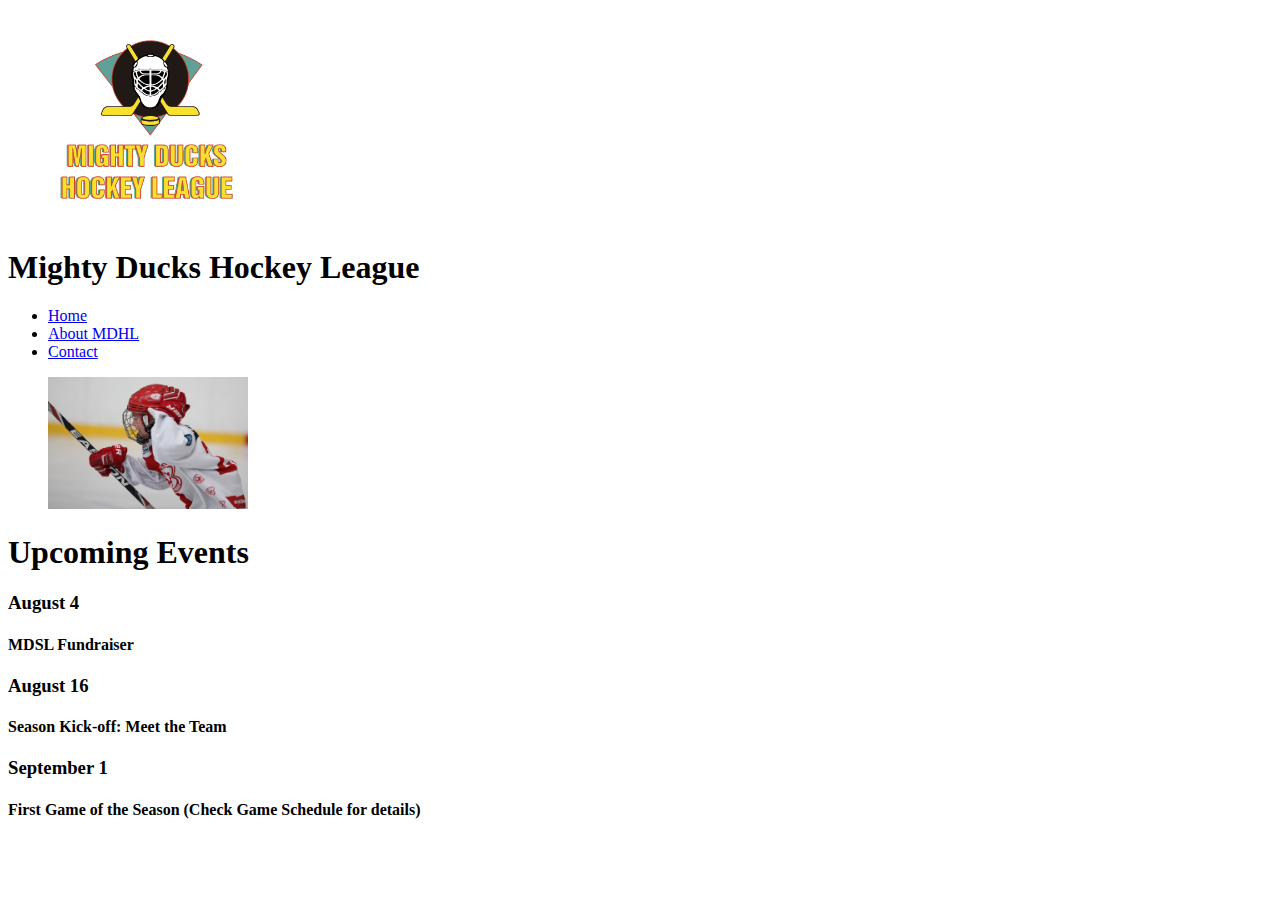
==== index.html @ 6d3dfce3 "Mighty Ducks Hockey League" ====
<!DOCTYPE html>
<html lang="en">
<head>
    <meta charset="UTF-8">
    <meta http-equiv="X-UA-Compatible" content="IE=edge">
    <meta name="viewport" content="width=device-width, initial-scale=1.0">
    <title>Mighty Ducks Hockey League</title>
</head>
<body>
    <header>
        <figure>
            <img width="200" src="./img/Logo_Mighty_ducks-01.png" alt="logo mighty ducks">
        </figure>
        <h1>Mighty Ducks Hockey League</h1>
    </header>
    <nav>
        <ul>
            <li><a href="index.html">Home</a></li>
            <li><a href="about_mdhl.html">About MDHL</a></li>
            <li><a href="contact.html">Contact</a></li>
        </ul>
    </nav>
    <section>
        <figure>
            <img width="200" src="./img/hockey_1.jpg" alt="Jugador">
        </figure>
        <article>
            <h1>Upcoming Events</h1>
            <h3>August 4</h3>
            <h4>MDSL Fundraiser</h4>
            <h3>August 16</h3>
            <h4>Season Kick-off: Meet the Team</h4>
            <h3>September 1</h3>
            <h4>First Game of the Season (Check Game Schedule for details)</h4>
        </article>
    </section>
    <footer></footer>
</body>
</html>
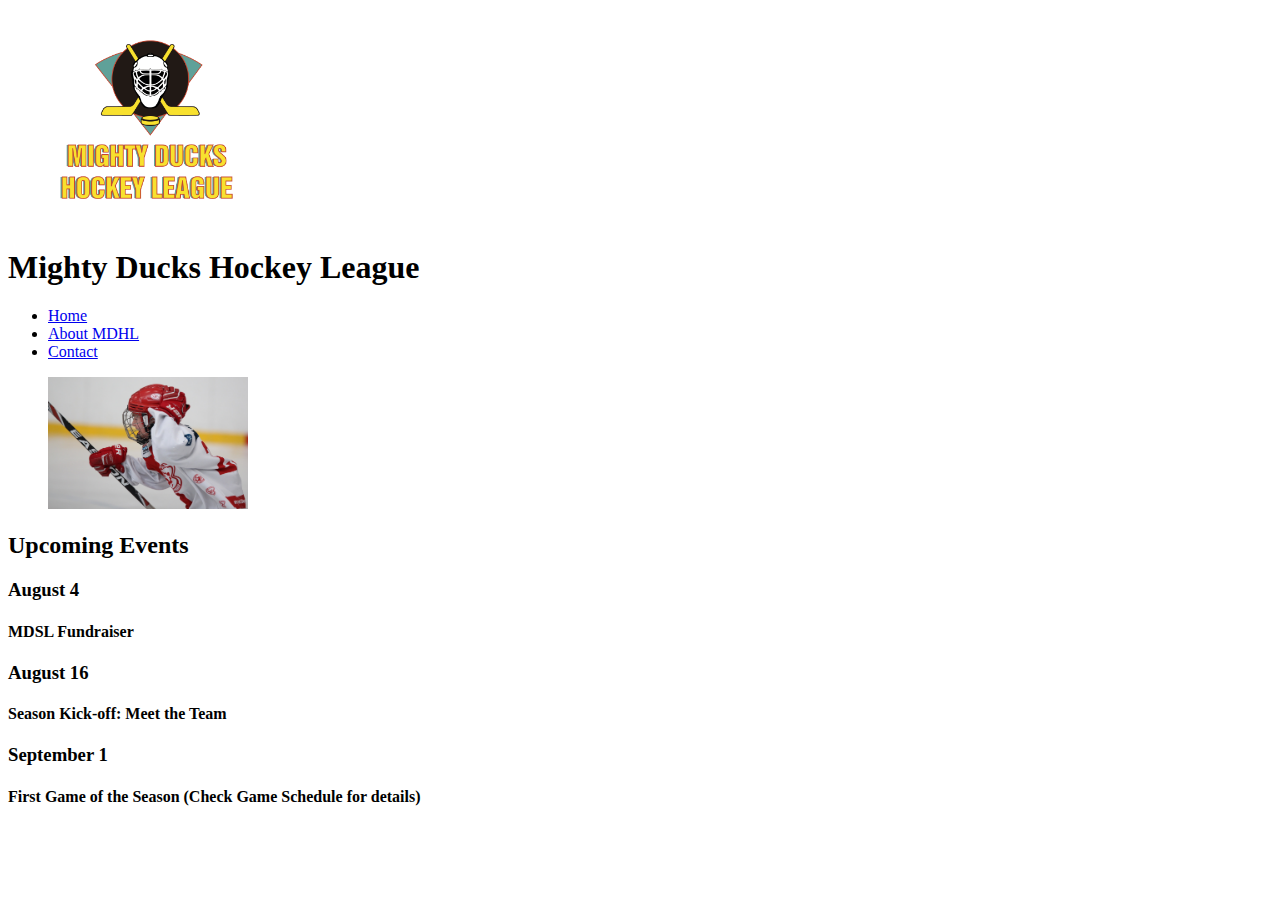
==== commit 5a40ed49: "correcion" ====
--- a/index.html
+++ b/index.html
@@ -20,12 +20,12 @@
             <li><a href="contact.html">Contact</a></li>
         </ul>
     </nav>
-    <section>
+    <div>
         <figure>
             <img width="200" src="./img/hockey_1.jpg" alt="Jugador">
         </figure>
         <article>
-            <h1>Upcoming Events</h1>
+            <h2>Upcoming Events</h2>
             <h3>August 4</h3>
             <h4>MDSL Fundraiser</h4>
             <h3>August 16</h3>
@@ -33,7 +33,7 @@
             <h3>September 1</h3>
             <h4>First Game of the Season (Check Game Schedule for details)</h4>
         </article>
-    </section>
+    </div>
     <footer></footer>
 </body>
 </html>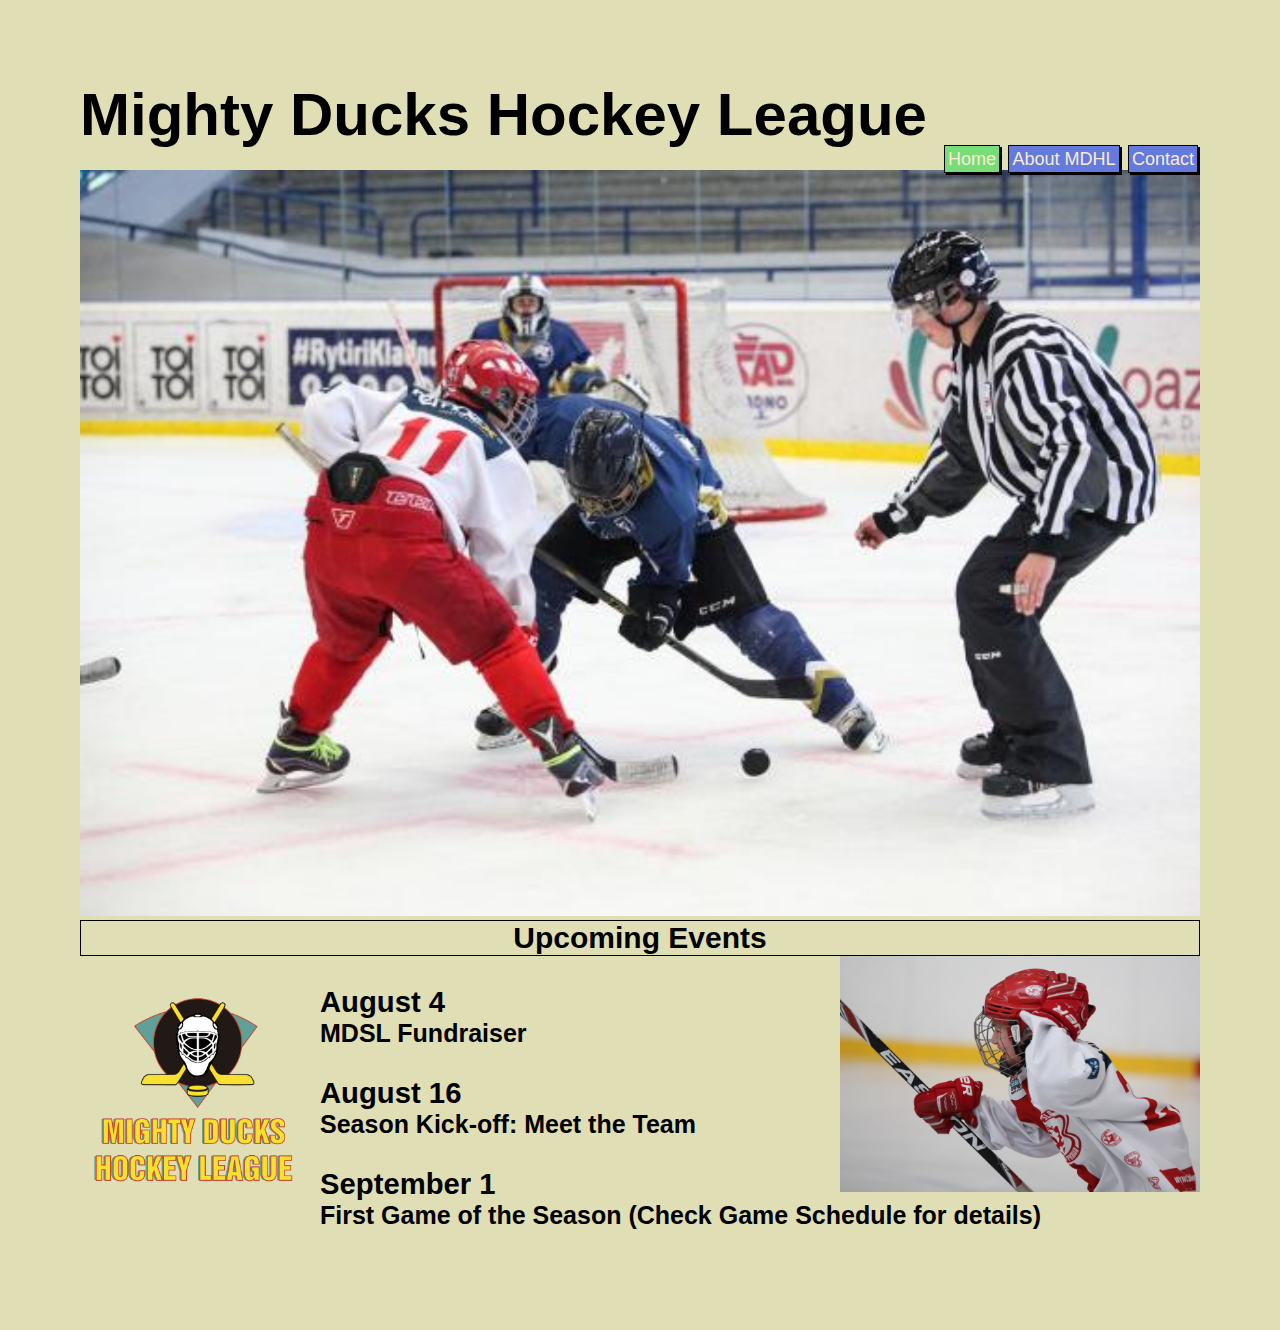
==== commit f59e5f7f: "se agrega img" ====
--- a/index.html
+++ b/index.html
@@ -5,35 +5,48 @@
     <meta http-equiv="X-UA-Compatible" content="IE=edge">
     <meta name="viewport" content="width=device-width, initial-scale=1.0">
     <title>Mighty Ducks Hockey League</title>
+    <link rel="stylesheet" href="./style.css">
 </head>
 <body>
+
     <header>
+
+        <h1 class="encabezado" >Mighty Ducks Hockey League</h1>
+
+        <nav class="nav">
+            <a id="home" href="#">Home</a>
+            <a href="about_mdhl.html">About MDHL</a>
+            <a href="contact.html">Contact</a>
+        </nav>
+
         <figure>
-            <img width="200" src="./img/Logo_Mighty_ducks-01.png" alt="logo mighty ducks">
+            <img class="banner" src="./img/design1_image1.jpg" alt="Banner">
         </figure>
-        <h1>Mighty Ducks Hockey League</h1>
+        
     </header>
-    <nav>
-        <ul>
-            <li><a href="index.html">Home</a></li>
-            <li><a href="about_mdhl.html">About MDHL</a></li>
-            <li><a href="contact.html">Contact</a></li>
-        </ul>
-    </nav>
-    <div>
-        <figure>
-            <img width="200" src="./img/hockey_1.jpg" alt="Jugador">
-        </figure>
-        <article>
-            <h2>Upcoming Events</h2>
-            <h3>August 4</h3>
-            <h4>MDSL Fundraiser</h4>
-            <h3>August 16</h3>
-            <h4>Season Kick-off: Meet the Team</h4>
-            <h3>September 1</h3>
-            <h4>First Game of the Season (Check Game Schedule for details)</h4>
-        </article>
-    </div>
-    <footer></footer>
+
+        <section>
+            <h2 class="pie_banner">Upcoming Events</h2>
+            <article>
+                <h3>August 4</h3>
+                <h4>MDSL Fundraiser</h4>
+                <br>
+                <h3>August 16</h3>
+                <h4>Season Kick-off: Meet the Team</h4>
+                <br>
+                <h3>September 1</h3>
+                <h4>First Game of the Season (Check Game Schedule for details)</h4>
+            </article>
+
+            <figure class="logo1">
+                <img class="logo" src="./img/Logo_Mighty_ducks-01.png" alt="logo mighty ducks">
+            </figure>
+
+            <figure class="figure1">
+                <img class="hockey1" src="./img/hockey_1.jpg" alt="Jugador">
+            </figure>
+
+        </section>
+
 </body>
 </html>--- a/style.css
+++ b/style.css
@@ -0,0 +1,97 @@
+*{
+    padding: 0;
+    margin: 0;
+    box-sizing: border-box;
+}
+
+body{
+    font-family:'Lucida Sans', 'Lucida Sans Regular', 'Lucida Grande', 'Lucida Sans Unicode', Geneva, Verdana, sans-serif;
+    margin: 80px;
+    background-color: rgb(223, 222, 181);
+}
+
+.encabezado{
+    font-size: 60px;
+}
+
+.nav{
+    text-align: right;
+    position: relative;
+}
+
+.nav a{
+    text-decoration: none;
+    border: 1px solid black;
+    margin: 2px;
+    padding: 3px;
+    background-color: hsl(229, 64%, 63%);
+    color: antiquewhite;
+    font-size: 18px;
+    box-shadow: 2px 2px black;
+}
+
+#home,#about,#contact{
+    background-color: #77DD77;
+}
+
+.banner{
+    width: 100%;
+}
+
+.figure1{
+    display: inline;
+    position: absolute;
+    right: 80px;
+}
+.hockey1{
+    width: 360px;
+}
+
+.pie_banner{
+    text-align: center;
+    font-size: 30px;
+    border: 1px solid black;
+}
+
+.player_about{
+    position: absolute;
+    width: 400px;
+    right: 80px;
+}
+
+.logo1{
+    width: 130px;
+    display: inline-block;
+}
+.logo{
+    width: 230px;
+    display: inline-block;
+    position: absolute;
+}
+
+article{
+    display:inline-block;
+    position: absolute;
+    left: 320px;
+    font-size: 25px;
+    padding-top: 30px;
+    padding-bottom: 100px;
+}
+.about{
+    font-size: 20px;
+    padding: 10px 480px 100px 10px;
+}
+.hockey3{
+    position: absolute;
+    display: inline-block;
+    right: 80px;
+    padding-bottom: 100px;
+}
+
+.email{
+    position: absolute;
+    display: inline-block;
+    left: 320px;
+    padding-top: 30px;
+}
+
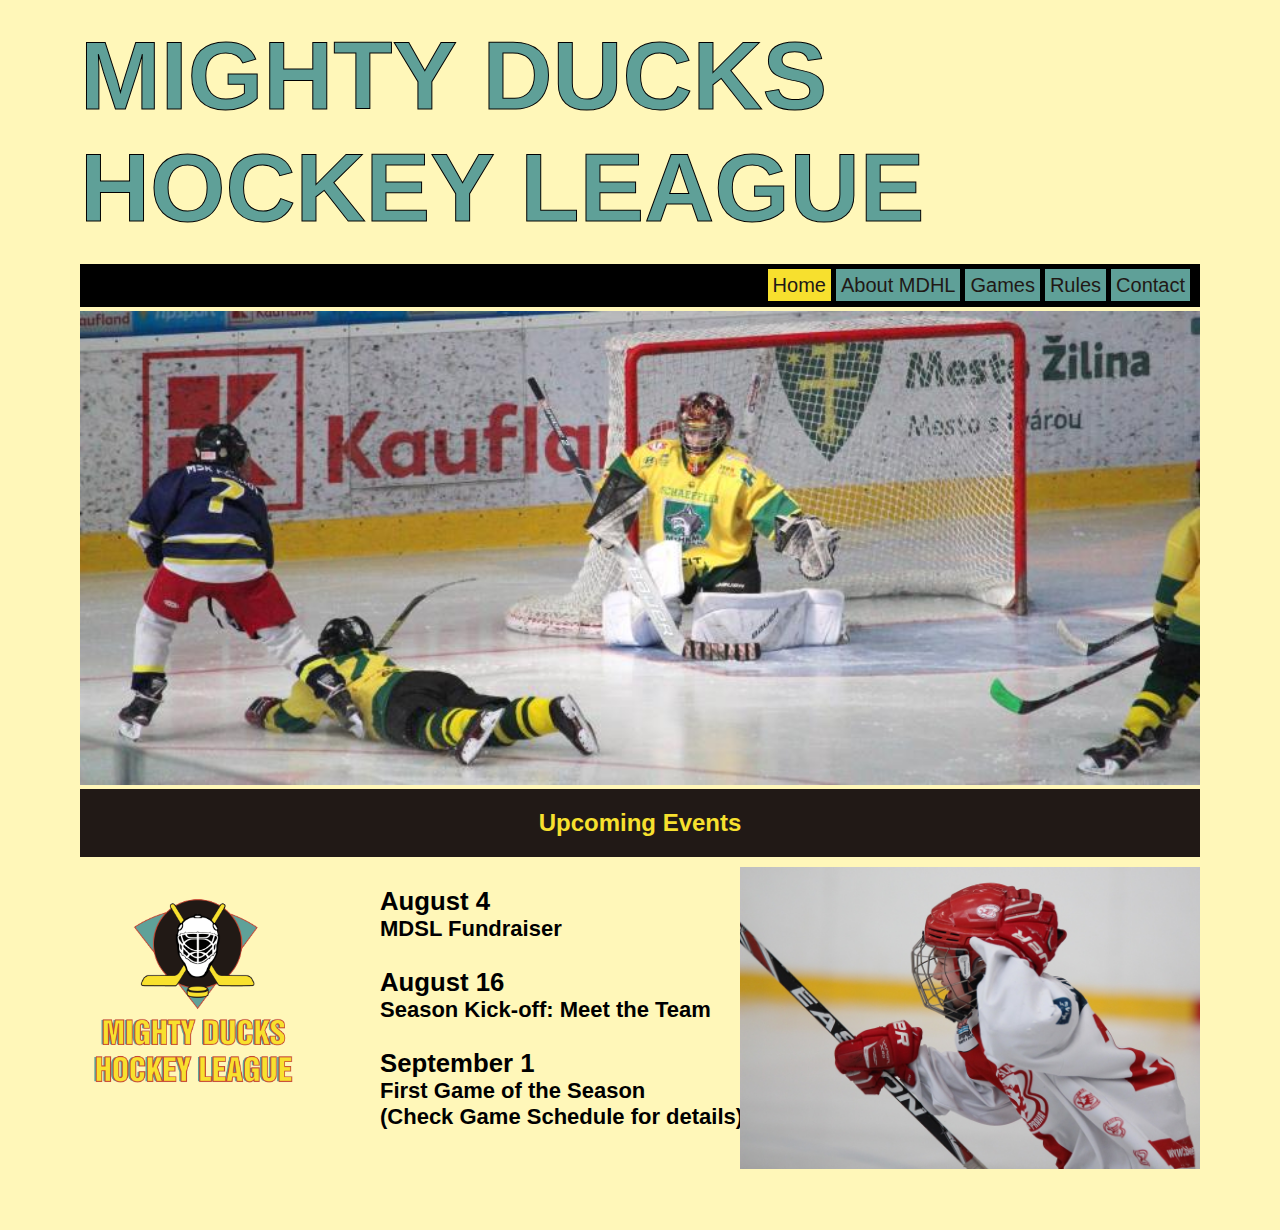
==== commit 4dbfe76f: "creacion de tablas" ====
--- a/index.html
+++ b/index.html
@@ -11,16 +11,18 @@
 
     <header>
 
-        <h1 class="encabezado" >Mighty Ducks Hockey League</h1>
+        <h1 class="encabezado">MIGHTY DUCKS HOCKEY LEAGUE</h1>
 
         <nav class="nav">
             <a id="home" href="#">Home</a>
             <a href="about_mdhl.html">About MDHL</a>
+            <a href="./games.html">Games</a>
+            <a href="./rules.html">Rules</a>
             <a href="contact.html">Contact</a>
         </nav>
 
         <figure>
-            <img class="banner" src="./img/design1_image1.jpg" alt="Banner">
+            <img class="banner" src="./img/design1_image2.jpg" alt="Banner">
         </figure>
         
     </header>
@@ -35,7 +37,7 @@
                 <h4>Season Kick-off: Meet the Team</h4>
                 <br>
                 <h3>September 1</h3>
-                <h4>First Game of the Season (Check Game Schedule for details)</h4>
+                <h4>First Game of the Season <br> (Check Game Schedule for details)</h4>
             </article>
 
             <figure class="logo1">
--- a/style.css
+++ b/style.css
@@ -2,40 +2,46 @@
     padding: 0;
     margin: 0;
     box-sizing: border-box;
+    background-color: #fff7b9;
 }
 
 body{
-    font-family:'Lucida Sans', 'Lucida Sans Regular', 'Lucida Grande', 'Lucida Sans Unicode', Geneva, Verdana, sans-serif;
     margin: 80px;
     background-color: rgb(223, 222, 181);
+    margin-top: 20px;
 }
 
 .encabezado{
-    font-size: 60px;
+    font-size: 97px;
+    font-family: Impact, Haettenschweiler, 'Arial Narrow Bold', sans-serif;
+    color: #f7e02e;
+    -webkit-text-stroke: 1px black;
+    color: #5fa098;
+    padding-bottom: 20px; 
 }
 
 .nav{
-    text-align: right;
-    position: relative;
+   text-align: right;
+   padding: 10px;
+   background-color: black;
+   font-size: 20px;
 }
 
 .nav a{
     text-decoration: none;
-    border: 1px solid black;
-    margin: 2px;
-    padding: 3px;
-    background-color: hsl(229, 64%, 63%);
-    color: antiquewhite;
-    font-size: 18px;
-    box-shadow: 2px 2px black;
+    color: #211916;
+    background-color: #5fa098;
+    padding: 5px;
+    font-family: 'Lucida Sans', 'Lucida Sans Regular', 'Lucida Grande', 'Lucida Sans Unicode', Geneva, Verdana, sans-serif;
 }
 
-#home,#about,#contact{
-    background-color: #77DD77;
+#home,#about,#contact,#games,#rules{
+    background-color: #f7e02e;
 }
 
 .banner{
     width: 100%;
+    padding-top: 4px;
 }
 
 .figure1{
@@ -44,18 +50,21 @@
     right: 80px;
 }
 .hockey1{
-    width: 360px;
+    width: 460px;
+    padding-top: 10px;
 }
 
 .pie_banner{
     text-align: center;
-    font-size: 30px;
-    border: 1px solid black;
+    font-family: 'Lucida Sans', 'Lucida Sans Regular', 'Lucida Grande', 'Lucida Sans Unicode', Geneva, Verdana, sans-serif;
+    background-color: #211916;
+    color: #f7e02e;
+    padding: 20px;
 }
 
 .player_about{
     position: absolute;
-    width: 400px;
+    width: 390px;
     right: 80px;
 }
 
@@ -72,10 +81,11 @@
 article{
     display:inline-block;
     position: absolute;
-    left: 320px;
-    font-size: 25px;
+    left: 380px;
+    font-size: 22px;
     padding-top: 30px;
     padding-bottom: 100px;
+    font-family: 'Lucida Sans', 'Lucida Sans Regular', 'Lucida Grande', 'Lucida Sans Unicode', Geneva, Verdana, sans-serif;
 }
 .about{
     font-size: 20px;
@@ -86,6 +96,7 @@
     display: inline-block;
     right: 80px;
     padding-bottom: 100px;
+    padding-top: 10px;
 }
 
 .email{
@@ -95,3 +106,23 @@
     padding-top: 30px;
 }
 
+.games{
+    font-family: 'Lucida Sans', 'Lucida Sans Regular', 'Lucida Grande', 'Lucida Sans Unicode', Geneva, Verdana, sans-serif;
+    padding: 1px;
+    background-color: #f7e02e;
+    width: 100%;
+}
+tr, th, td{
+    padding: 15px;
+    margin: 15px;
+    font-size: 20px;
+    color: #211916;
+    background-color: #5fa098;
+    border-collapse: collapse;
+    text-align: center;
+}
+.pie_games{
+    text-align: right;
+    font-family: 'Lucida Sans', 'Lucida Sans Regular', 'Lucida Grande', 'Lucida Sans Unicode', Geneva, Verdana, sans-serif;
+    padding: 30px;
+}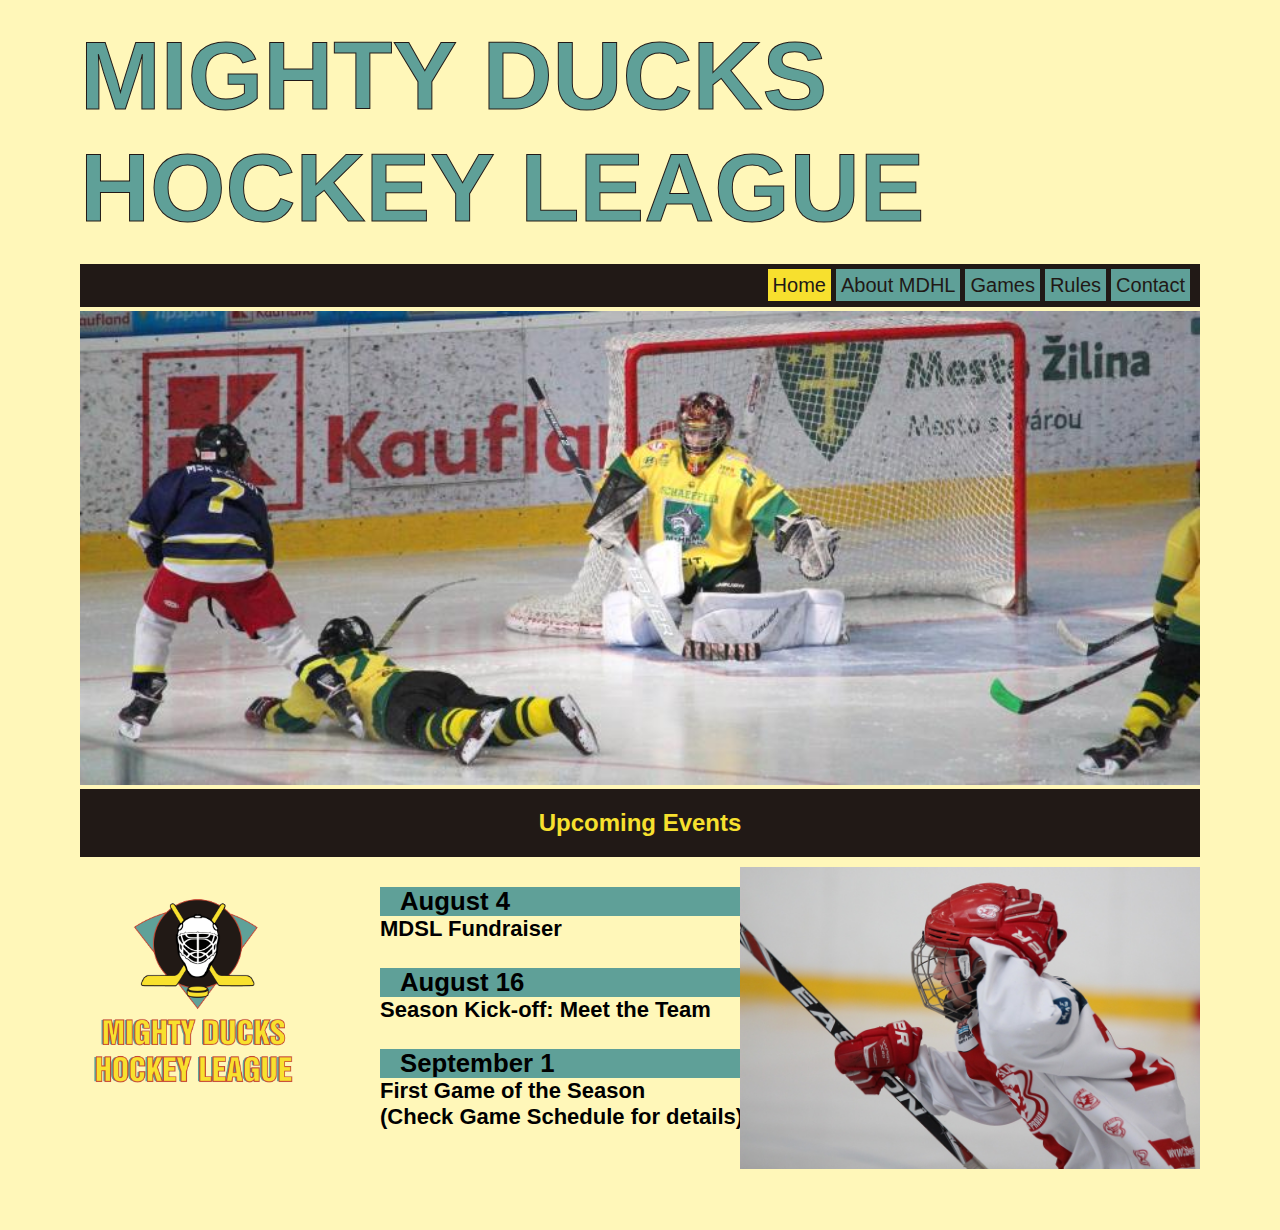
==== commit 52664313: "creacios de rules listas" ====
--- a/index.html
+++ b/index.html
@@ -29,7 +29,7 @@
 
         <section>
             <h2 class="pie_banner">Upcoming Events</h2>
-            <article>
+            <article id="art_index">
                 <h3>August 4</h3>
                 <h4>MDSL Fundraiser</h4>
                 <br>
--- a/style.css
+++ b/style.css
@@ -15,7 +15,7 @@
     font-size: 97px;
     font-family: Impact, Haettenschweiler, 'Arial Narrow Bold', sans-serif;
     color: #f7e02e;
-    -webkit-text-stroke: 1px black;
+    -webkit-text-stroke: 1px #211916;
     color: #5fa098;
     padding-bottom: 20px; 
 }
@@ -23,7 +23,7 @@
 .nav{
    text-align: right;
    padding: 10px;
-   background-color: black;
+   background-color: #211916;
    font-size: 20px;
 }
 
@@ -78,7 +78,7 @@
     position: absolute;
 }
 
-article{
+#art_index{
     display:inline-block;
     position: absolute;
     left: 380px;
@@ -90,6 +90,13 @@
 .about{
     font-size: 20px;
     padding: 10px 480px 100px 10px;
+    display:inline-block;
+    position: absolute;
+    left: 380px;
+    font-size: 22px;
+    padding-top: 30px;
+    padding-bottom: 100px;
+    font-family: 'Lucida Sans', 'Lucida Sans Regular', 'Lucida Grande', 'Lucida Sans Unicode', Geneva, Verdana, sans-serif;
 }
 .hockey3{
     position: absolute;
@@ -125,4 +132,41 @@
     text-align: right;
     font-family: 'Lucida Sans', 'Lucida Sans Regular', 'Lucida Grande', 'Lucida Sans Unicode', Geneva, Verdana, sans-serif;
     padding: 30px;
-}+}
+
+.infoGames h2{
+    display: inline-block;
+}
+
+.art_games{
+    display: inline-block;
+    font-family: 'Lucida Sans', 'Lucida Sans Regular', 'Lucida Grande', 'Lucida Sans Unicode', Geneva, Verdana, sans-serif;
+    font-size: 20px;
+    padding-top: 50px;
+    padding-bottom: 50px;
+}
+.phoneEmail{
+    display: flex;
+    justify-content: space-between;
+}
+
+.artRules{
+    font-family: 'Lucida Sans', 'Lucida Sans Regular', 'Lucida Grande', 'Lucida Sans Unicode', Geneva, Verdana, sans-serif;
+    list-style-position: inside;
+}
+.artRules ul{
+    list-style-type: circle;
+}
+.tituloRules{
+    text-align: center;
+    font-size: 20px;
+    padding: 40px;
+}
+.artRules h2, h3, p, li, ol, ul, b, div{
+    background-color: #5fa098;
+    padding-left: 20px;
+    padding-right: 20px;
+}
+.artRules ul{
+    padding-bottom: 20px;
+}
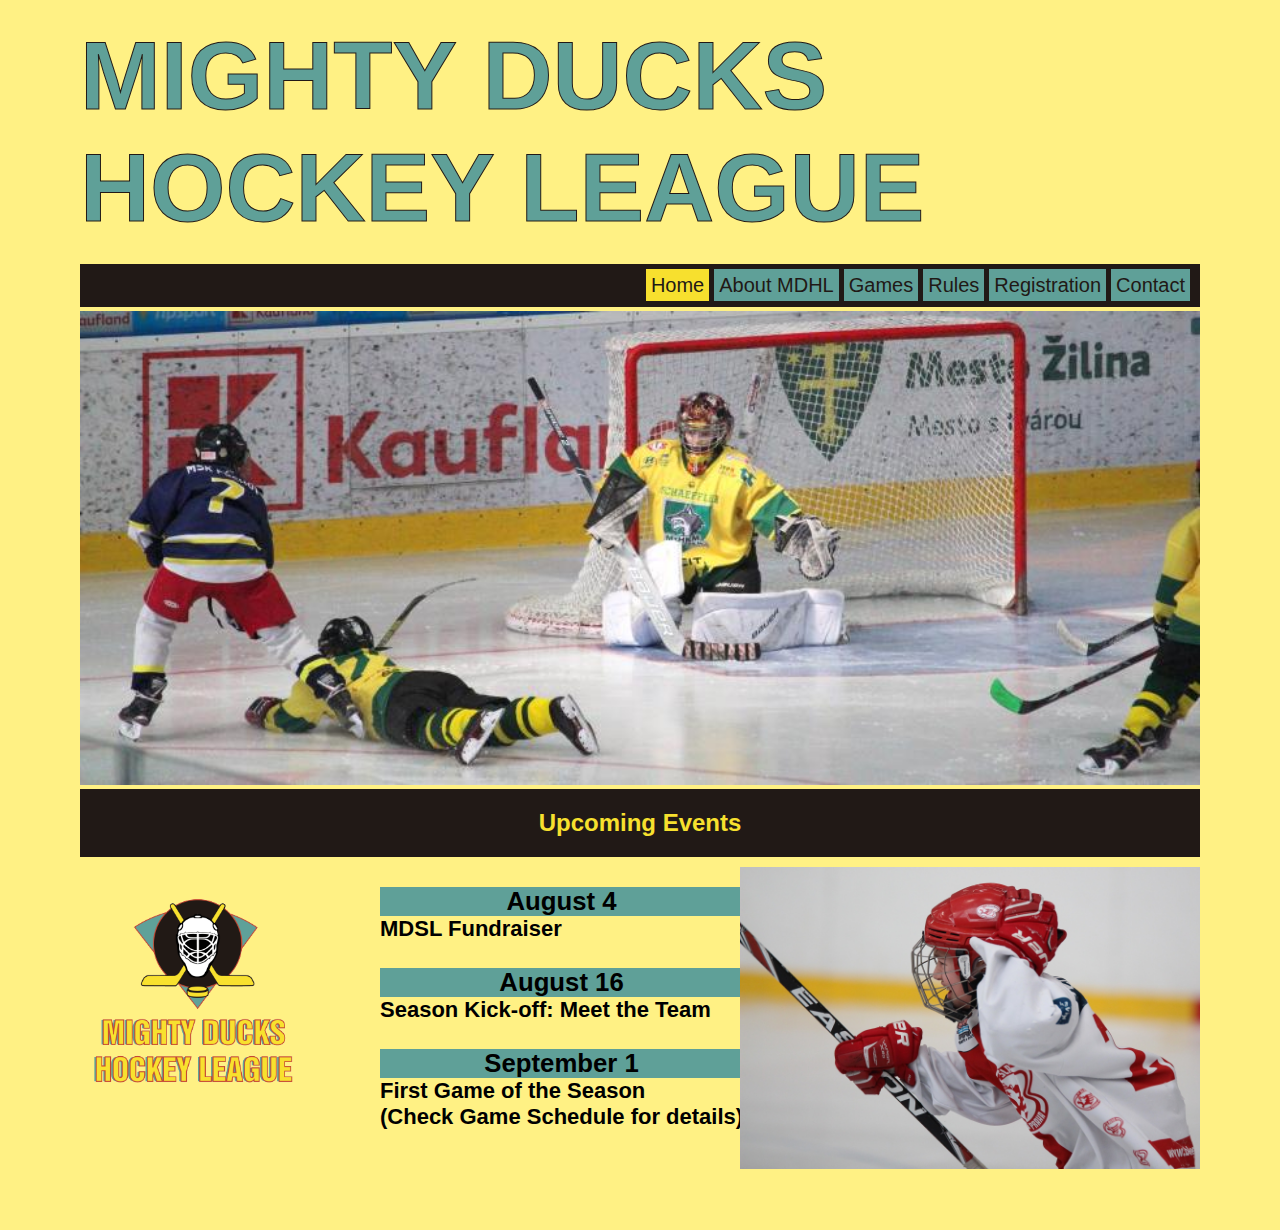
==== commit eeba7cb3: "redaccion del formulario" ====
--- a/index.html
+++ b/index.html
@@ -5,6 +5,7 @@
     <meta http-equiv="X-UA-Compatible" content="IE=edge">
     <meta name="viewport" content="width=device-width, initial-scale=1.0">
     <title>Mighty Ducks Hockey League</title>
+    <link rel="icon" type="image/x-icon" href="./img/Logo_Mighty_ducks-01.png">
     <link rel="stylesheet" href="./style.css">
 </head>
 <body>
@@ -18,7 +19,9 @@
             <a href="about_mdhl.html">About MDHL</a>
             <a href="./games.html">Games</a>
             <a href="./rules.html">Rules</a>
+            <a href="./registration.html">Registration</a>
             <a href="contact.html">Contact</a>
+            
         </nav>
 
         <figure>
--- a/style.css
+++ b/style.css
@@ -2,12 +2,11 @@
     padding: 0;
     margin: 0;
     box-sizing: border-box;
-    background-color: #fff7b9;
 }
 
 body{
     margin: 80px;
-    background-color: rgb(223, 222, 181);
+    background-color: #fff184;
     margin-top: 20px;
 }
 
@@ -87,6 +86,10 @@
     padding-bottom: 100px;
     font-family: 'Lucida Sans', 'Lucida Sans Regular', 'Lucida Grande', 'Lucida Sans Unicode', Geneva, Verdana, sans-serif;
 }
+#art_index h3{
+    text-align: center;
+    background-color: #5fa098;
+}
 .about{
     font-size: 20px;
     padding: 10px 480px 100px 10px;
@@ -97,6 +100,10 @@
     padding-top: 30px;
     padding-bottom: 100px;
     font-family: 'Lucida Sans', 'Lucida Sans Regular', 'Lucida Grande', 'Lucida Sans Unicode', Geneva, Verdana, sans-serif;
+}
+.about h2{
+    background-color: #5fa098;
+    text-align: center;
 }
 .hockey3{
     position: absolute;
@@ -111,6 +118,7 @@
     display: inline-block;
     left: 320px;
     padding-top: 30px;
+    font-family: 'Lucida Sans', 'Lucida Sans Regular', 'Lucida Grande', 'Lucida Sans Unicode', Geneva, Verdana, sans-serif;
 }
 
 .games{
@@ -142,31 +150,28 @@
     display: inline-block;
     font-family: 'Lucida Sans', 'Lucida Sans Regular', 'Lucida Grande', 'Lucida Sans Unicode', Geneva, Verdana, sans-serif;
     font-size: 20px;
-    padding-top: 50px;
-    padding-bottom: 50px;
+    padding: 50px;
+    background-color: #5fa098;
 }
 .phoneEmail{
     display: flex;
     justify-content: space-between;
 }
 
+#imgRules{
+    width: 100%;
+    padding-top: 5px;
+}
 .artRules{
+    background-color: #5fa098;
+    list-style-position: inside;
     font-family: 'Lucida Sans', 'Lucida Sans Regular', 'Lucida Grande', 'Lucida Sans Unicode', Geneva, Verdana, sans-serif;
-    list-style-position: inside;
-}
-.artRules ul{
-    list-style-type: circle;
 }
 .tituloRules{
     text-align: center;
-    font-size: 20px;
-    padding: 40px;
+    padding: 50px;
+    background-color: #f7e02e;
 }
-.artRules h2, h3, p, li, ol, ul, b, div{
-    background-color: #5fa098;
-    padding-left: 20px;
-    padding-right: 20px;
-}
-.artRules ul{
-    padding-bottom: 20px;
-}
+.rules{
+    padding: 50px;
+}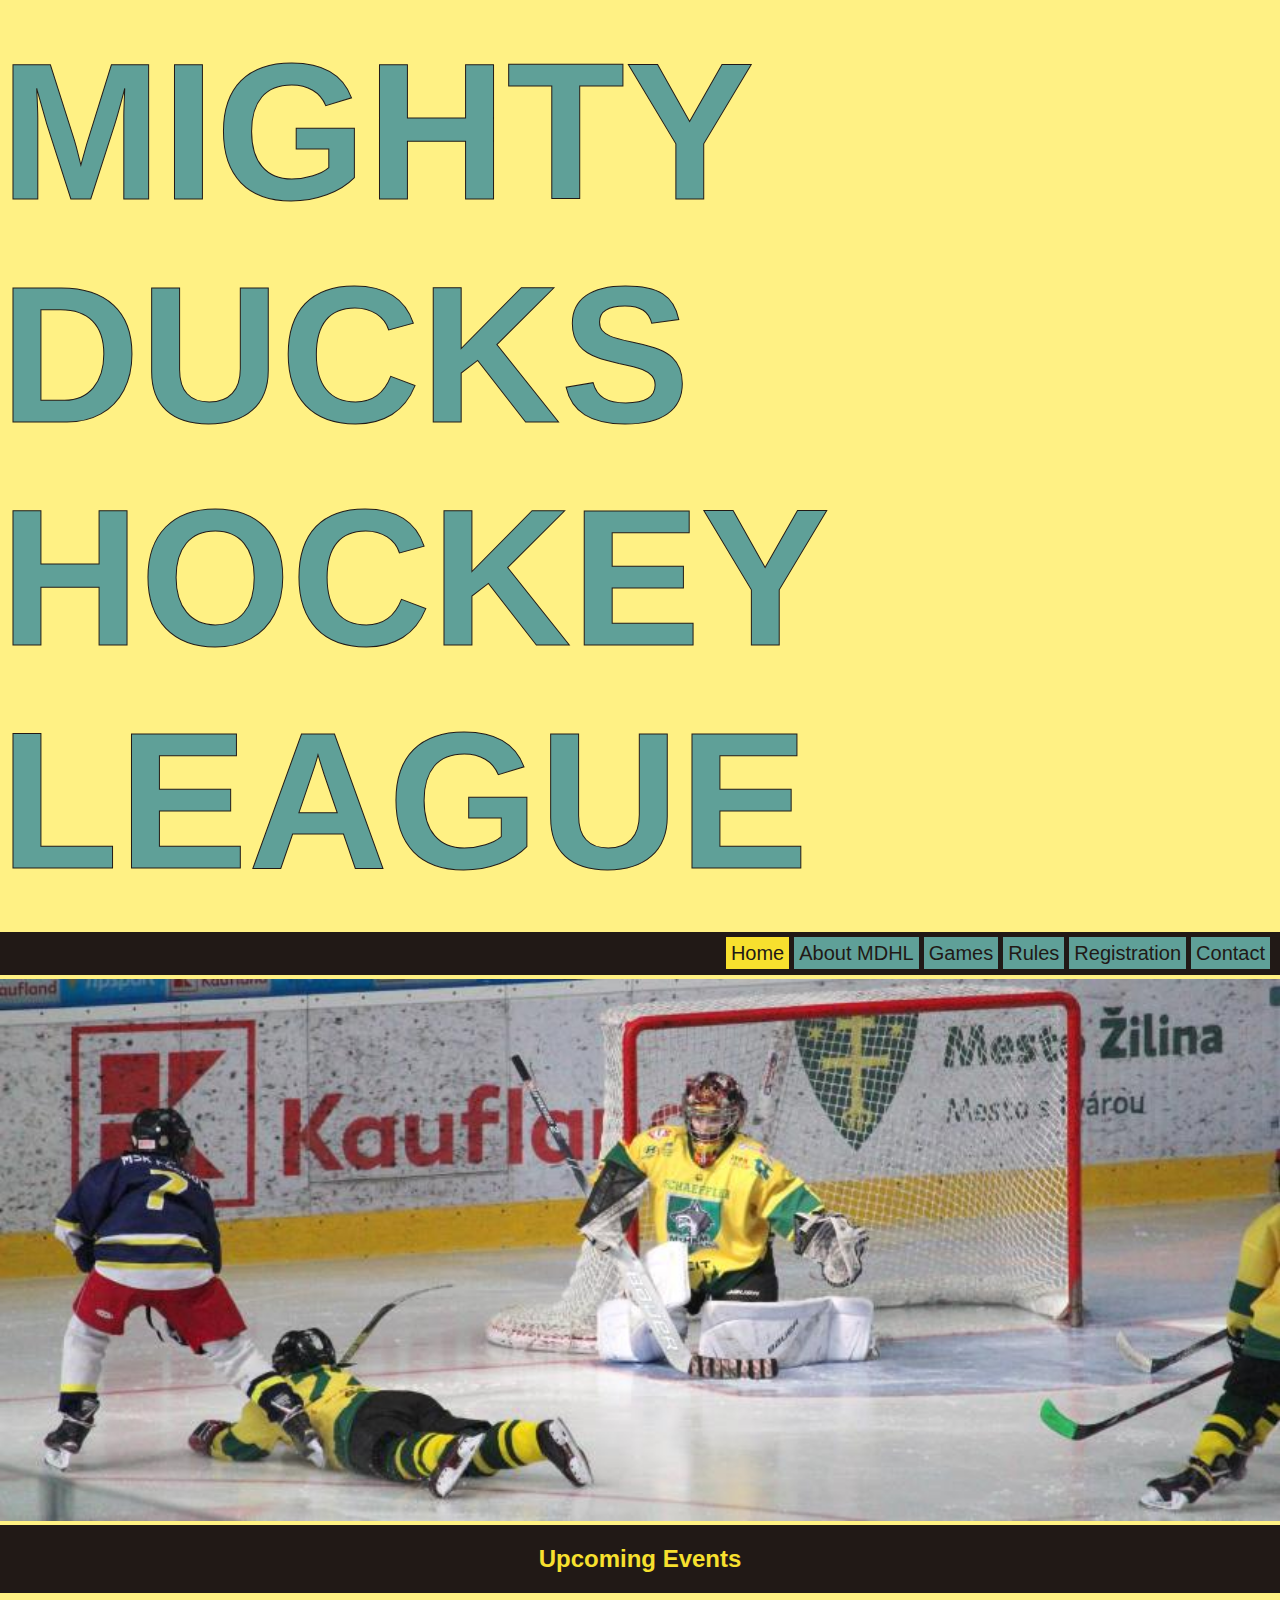
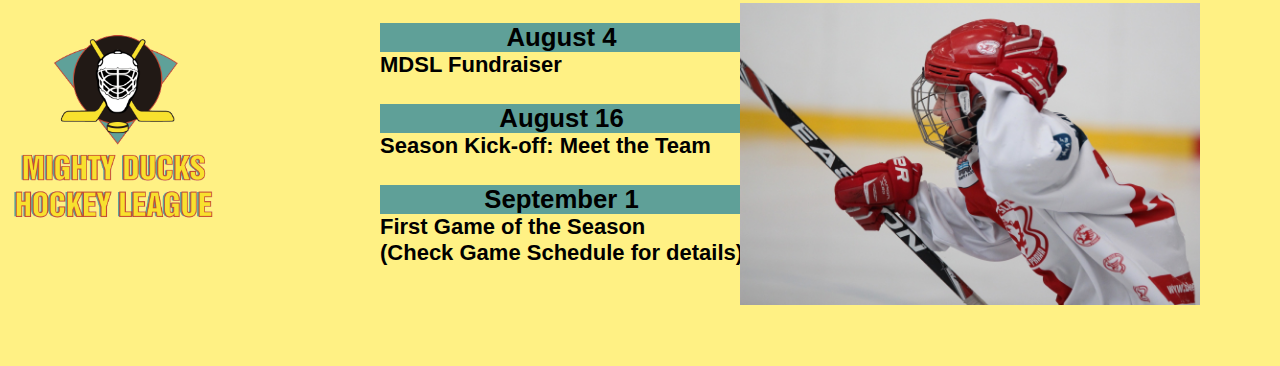
==== commit 37d203ed: "creacion de media query" ====
--- a/index.html
+++ b/index.html
@@ -9,11 +9,10 @@
     <link rel="stylesheet" href="./style.css">
 </head>
 <body>
-
     <header>
-
-        <h1 class="encabezado">MIGHTY DUCKS HOCKEY LEAGUE</h1>
-
+        <div class="encabezado">
+            <h1>MIGHTY DUCKS HOCKEY LEAGUE</h1>
+        </div>
         <nav class="nav">
             <a id="home" href="#">Home</a>
             <a href="about_mdhl.html">About MDHL</a>
@@ -26,8 +25,7 @@
 
         <figure>
             <img class="banner" src="./img/design1_image2.jpg" alt="Banner">
-        </figure>
-        
+        </figure>  
     </header>
 
         <section>
--- a/style.css
+++ b/style.css
@@ -5,7 +5,6 @@
 }
 
 body{
-    margin: 80px;
     background-color: #fff184;
     margin-top: 20px;
 }
@@ -34,7 +33,7 @@
     font-family: 'Lucida Sans', 'Lucida Sans Regular', 'Lucida Grande', 'Lucida Sans Unicode', Geneva, Verdana, sans-serif;
 }
 
-#home,#about,#contact,#games,#rules{
+#home,#about,#contact,#games,#rules,#registration{
     background-color: #f7e02e;
 }
 
@@ -127,6 +126,17 @@
     background-color: #f7e02e;
     width: 100%;
 }
+.games a{
+    text-decoration: none;
+    color: #f7e02e;
+}
+#aj,#greenbay,#howard,#marjorie,#north,#south{
+    display: inline-block;
+    width: 100%;
+    padding: 30px;
+    background-color: #f7e02e;
+}
+
 tr, th, td{
     padding: 15px;
     margin: 15px;
@@ -174,4 +184,67 @@
 }
 .rules{
     padding: 50px;
+}
+.registration{
+    font-family: 'Lucida Sans', 'Lucida Sans Regular', 'Lucida Grande', 'Lucida Sans Unicode', Geneva, Verdana, sans-serif;
+    background-color:#5fa098 ;
+    font-size: x-large;
+    line-height: 190%;
+    padding: 30px;
+
+}
+
+.registration legend{
+    font-size: xx-large;
+    background-color: #f7e02e;
+}
+.gender, .grade, .closestSchool, .position, .uniform{
+    display: inline;    
+}
+.registrationPadding{
+    padding: 40px;
+}
+
+@media only screen and (min-width: 320px) and (max-width: 767px){
+
+    .encabezado h1{
+        font-size: 60px;
+        display: flex;
+        justify-content: center;
+        
+    }
+    #art_index{
+        position: static;
+    }
+    .hockey1{
+        position: static;
+        width: 100%;
+    }
+    .nav{
+        display: flex;
+        flex-direction: column;
+     }
+     
+     .nav a{
+        text-align: center;
+     }
+     .banner{
+        display: flex;
+        flex-direction: column;
+     }
+     .logo, .email, .about{
+        position: static;
+     }
+     .about{
+        padding: 2px;
+     }
+     .player_about{
+        position: absolute;
+        width: 390px;
+     }
+     .logo{
+        width: 100%;
+     }
+     
+
 }